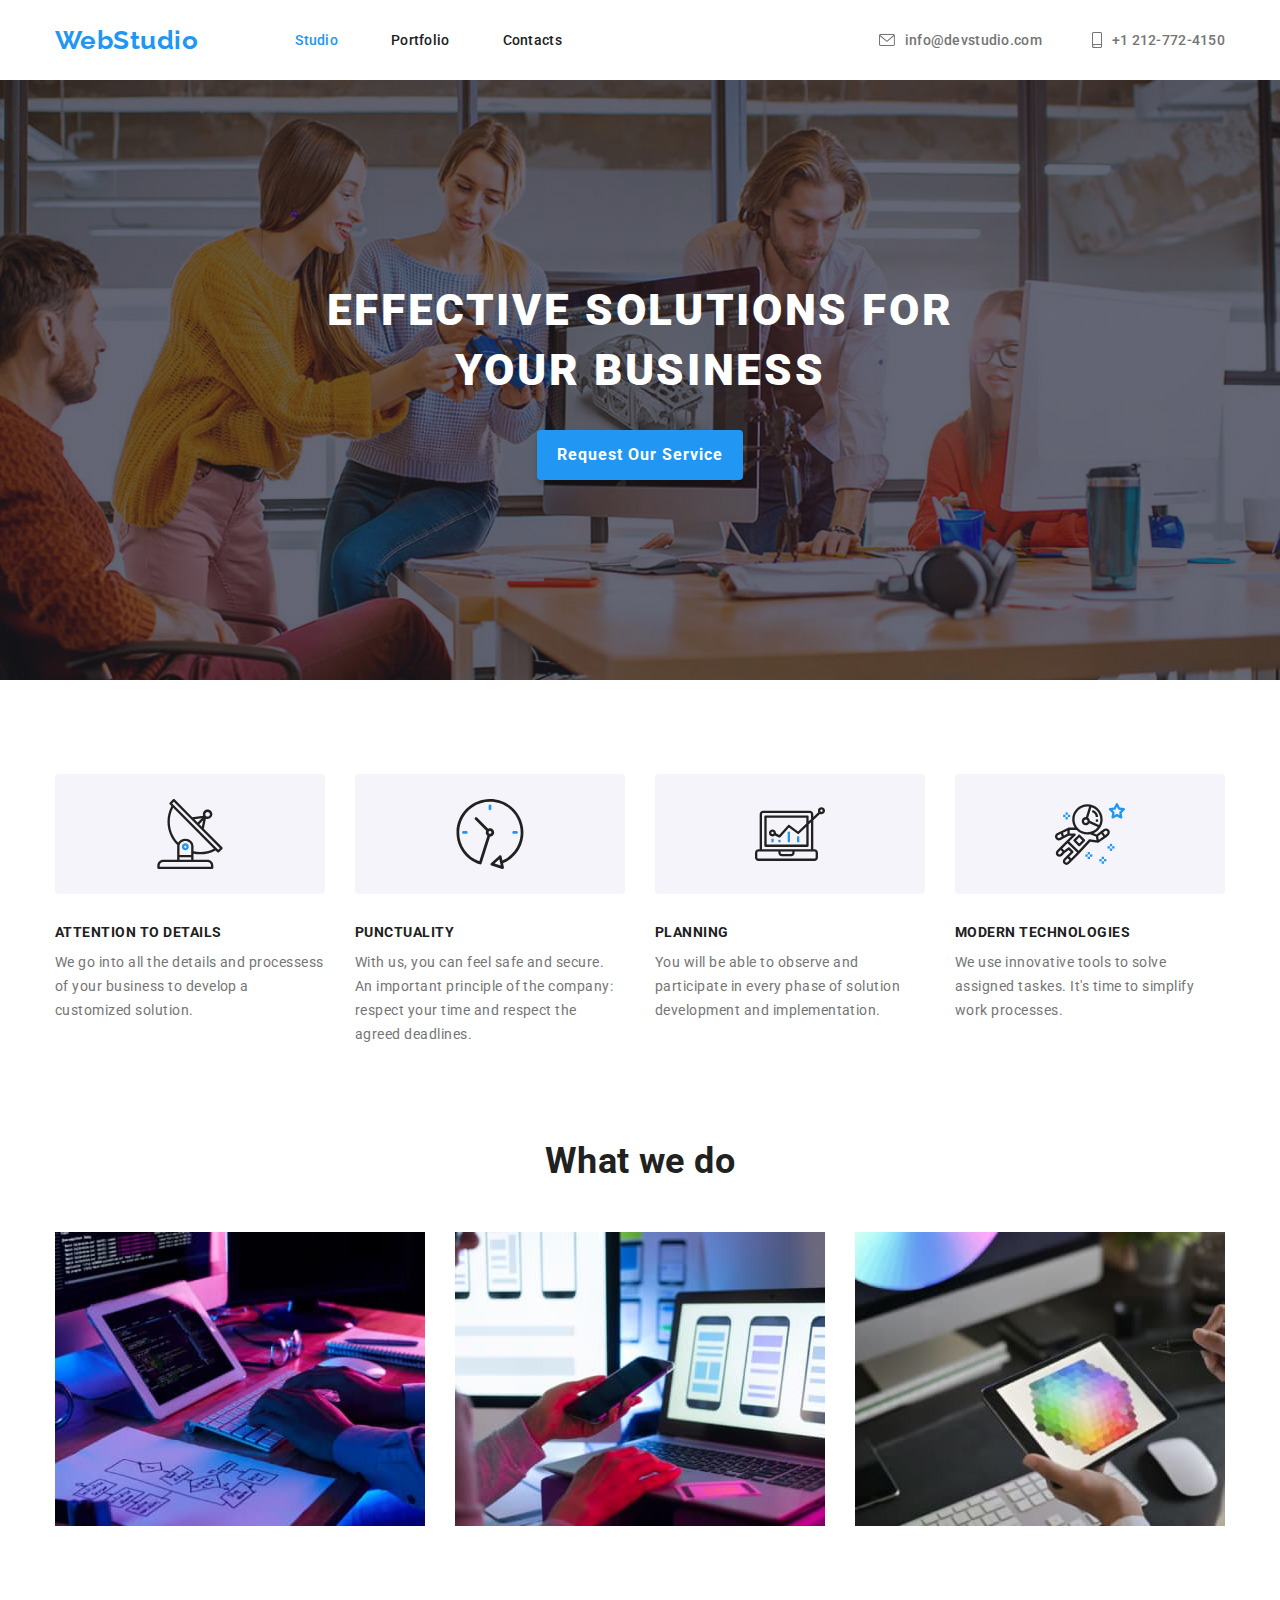
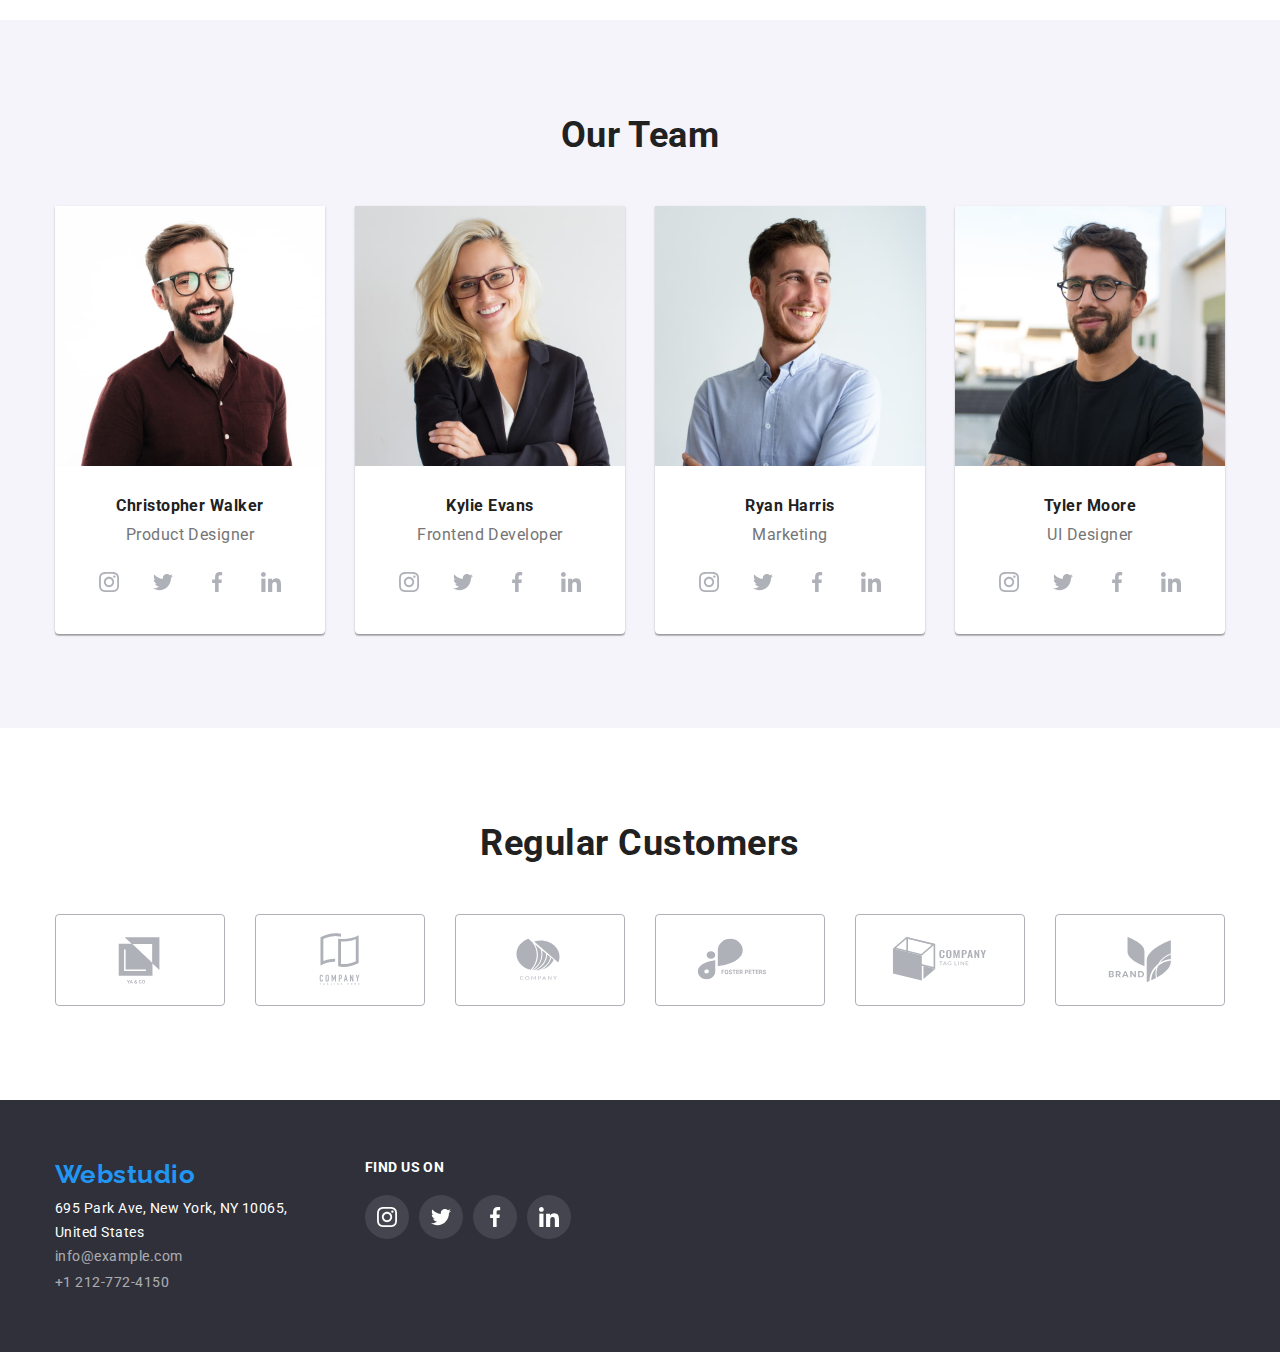
==== index.html @ 39f23f41 "Ini clone from hw4" ====
<!DOCTYPE html>
<html lang="en">
<head>
    <meta charset="UTF-8">
    <meta http-equiv="X-UA-Compatible" content="IE=edge">
    <meta name="viewport" content="width=device-width, initial-scale=1.0">
    <link rel="stylesheet" href="node_modules/modern-normalize/modern-normalize.css">
    <link rel="stylesheet" href="https://fonts.googleapis.com/css2?family=Raleway:wght@700&family=Roboto:wght@400;500;700;900&display=swap"> 
    <link rel="stylesheet" href="./css/style.css">
    <title>Studio</title>
</head>
<body>
    
    <!-- Top Nav Bar -->

    <header>
        <div class="container header-container">
            <a href="./index.html" class="header-logo">WebStudio</a>            
            <nav class="header-navigation">
                <ul class="nav-list">
                    <li class="nav-item">
                        <a href="./index.html" class="nav-link nav-link-current">Studio</a>
                    </li>
                    <li class="nav-item">
                        <a href="./portfolio.html" class="nav-link">Portfolio</a>
                    </li>
                    <li class="nav-item">
                        <a href="#" class="nav-link">Contacts</a>
                    </li>
                </ul>       
            </nav>    
            <ul class="header-contact-list">
                <li class="header-contact-item">
                    <a href="mailto:info@devstudio.com" class="header-contact-link">
                        <svg class="header-contact-link-icon" width="16" height="12">
                            <use href="./images/svgimages/sprite.svg#icon-envelope"></use>
                        </svg>
                        info@devstudio.com
                    </a>
               </li>
                <li class="header-contact-item">
                    <a href="tel:+12127724150" class="header-contact-link">
                        <svg class="header-contact-link-icon" width="10" height="16">
                            <use href="./images/svgimages/sprite.svg#icon-smartphone"></use>
                        </svg>
                        +1 212-772-4150
                    </a>
                </li>
            </ul>
        </div>       
    </header>    
    <main> 

        <!-- Hero Section -->

        <section class="hero-section">
            <div class="container hero-container">
                <h1 class="hero-title">EFFECTIVE SOLUTIONS FOR YOUR BUSINESS</h1>
                <button type="button" class="hero-button">Request Our Service</button>
            </div>
        </section>

       <!-- Features Section -->

        <section class="section">
            <div class="container"> 
                <h2 class="features-title">Our Features</h2>
                <ul class="features-list">
                    <li class="features-item"> 
                        <div class="features-icon-container">
                            <svg class="features-item-icon" width="70" height="70">
                                <use href="./images/svgimages/sprite.svg#icon-antenna"></use>
                            </svg>
                        </div>
                        <h3 class="features-item-title">ATTENTION TO DETAILS</h3>
                        <p class="features-item-text">We go into all the details and processess of your business to develop a customized solution.</p>
                    </li>   
                    <li class="features-item">
                        <div class="features-icon-container">
                            <svg class="features-item-icon" width="70" height="70">
                                <use href="./images/svgimages/sprite.svg#icon-clock"></use>
                            </svg>
                        </div>
                        <h3 class="features-item-title">PUNCTUALITY</h3>
                        <p class="features-item-text">With us, you can feel safe and secure. An important principle of the company: respect your time and respect the agreed deadlines.</p>
                    </li>
                    <li class="features-item">
                        <div class="features-icon-container">
                            <svg class="features-item-icon" width="70" height="70">
                                <use href="./images/svgimages/sprite.svg#icon-diagram"></use>
                            </svg>
                        </div>
                        <h3 class="features-item-title">PLANNING</h3>
                        <p class="features-item-text">You will be able to observe and participate in every phase of solution development and implementation.</p>
                    </li>
                    <li class="features-item">
                        <div class="features-icon-container">
                            <svg class="features-item-icon" width="70" height="70">
                                <use href="./images/svgimages/sprite.svg#icon-astronaut"
                            </svg>
                        </div>
                        <h3 class="features-item-title">MODERN TECHNOLOGIES</h3>
                        <p class="features-item-text">We use innovative tools to solve assigned taskes. It's time to simplify work processes.</p>
                    </li>
                </ul>
            </div>
        </section>

        <!-- What we do section -->
        
        <section class="section what-we-do-section">
            <div class="container">
                <h2 class="section-title">What we do</h2>
                <ul class="what-we-do-list">
                    <li class="what-we-do-item">
                        <img src="./images/mainpageimages/box1.jpg" alt="Optimize for computer" width="370">
                    </li>
                    <li class="what-we-do-item">
                        <img src="./images/mainpageimages/box2.jpg" alt="Optimize for phone" width="370">
                    </li>
                    <li class="what-we-do-item">
                        <img src="./images/mainpageimages/box3.jpg" alt="Optimize for tablet" width="370">
                    </li>
                </ul>
            </div>
        </section>

        <!-- Our Team Section -->
        
        <section class="our-team-section section">
            <div class="container">
                <h2 class="section-title">Our Team</h2>
                <ul class="our-team-list">
                    <li class="our-team-item">
                        <img class="our-team-item-picture" src="./images/mainpageimages/teamcard1.jpg" alt="Smiling guy with glasses" width="270">
                        <h3 class="our-team-item-title">Christopher Walker</h3>
                        <p class="our-team-item-text">Product Designer</p>
                        <ul class="socials-list">
                            <li class="socials-item">
                                <a href="" class="socials-link">
                                    <svg class="socials-icon" width="20" height="20">
                                        <use href="./images/svgimages/sprite.svg#icon-instagram"></use>
                                    </svg>
                                </a>
                            </li>
                            <li class="socials-item">
                                <a href="" class="socials-link">
                                    <svg class="socials-icon" width="20" height="20">
                                        <use href="./images/svgimages/sprite.svg#icon-twitter"></use>
                                    </svg>
                                </a>
                            </li>
                            <li class="socials-item">
                                <a href="" class="socials-link">
                                    <svg class="socials-icon" width="20" height="20">
                                        <use href="./images/svgimages/sprite.svg#icon-facebook"></use>
                                    </svg>
                                </a>
                            </li>
                            <li class="socials-item">
                                <a href="" class="socials-link">
                                    <svg class="socials-icon" width="20" height="20">
                                        <use href="./images/svgimages/sprite.svg#icon-linkedin"></use>
                                    </svg>    
                                </a>
                            </li>
                        </ul>
                    </li>
                    <li class="our-team-item">
                        <img class="our-team-item-picture" src="./images/mainpageimages/teamcard2.jpg" alt="Smiling woman with glasses" width="270">
                        <h3 class="our-team-item-title">Kylie Evans</h3>
                        <p class="our-team-item-text">Frontend Developer</p>
                        <ul class="socials-list">
                            <li class="socials-item">
                                <a href="" class="socials-link">
                                    <svg class="socials-icon" width="20" height="20">
                                        <use href="./images/svgimages/sprite.svg#icon-instagram"></use>
                                    </svg>
                                </a>
                            </li>
                            <li class="socials-item">
                                <a href="" class="socials-link">
                                    <svg class="socials-icon" width="20" height="20">
                                        <use href="./images/svgimages/sprite.svg#icon-twitter"></use>
                                    </svg>
                                </a>
                            </li>
                            <li class="socials-item">
                                <a href="" class="socials-link">
                                    <svg class="socials-icon" width="20" height="20">
                                        <use href="./images/svgimages/sprite.svg#icon-facebook"></use>
                                    </svg>
                                </a>
                            </li>
                            <li class="socials-item">
                                <a href="" class="socials-link">
                                    <svg class="socials-icon" width="20" height="20">
                                        <use href="./images/svgimages/sprite.svg#icon-linkedin"></use>
                                    </svg>
                                </a>
                            </li>
                        </ul>
                    </li>
                    <li class="our-team-item">
                        <img class="our-team-item-picture" src="./images/mainpageimages/teamcard3.jpg" alt="Smiling guy" width="270">
                        <h3 class="our-team-item-title">Ryan Harris</h3>
                        <p class="our-team-item-text">Marketing</p>
                        <ul class="socials-list">
                            <li class="socials-item">
                                <a href="" class="socials-link">
                                    <svg class="socials-icon" width="20" height="20">
                                        <use href="./images/svgimages/sprite.svg#icon-instagram"></use>
                                    </svg>
                                </a>
                            </li>
                            <li class="socials-item">
                                <a href="" class="socials-link">
                                    <svg class="socials-icon" width="20" height="20">
                                        <use href="./images/svgimages/sprite.svg#icon-twitter"></use>
                                    </svg>
                                </a>
                            </li>
                            <li class="socials-item">
                                <a href="" class="socials-link">
                                    <svg class="socials-icon" width="20" height="20">
                                        <use href="./images/svgimages/sprite.svg#icon-facebook"></use>
                                    </svg>
                                </a>
                            </li>
                            <li class="socials-item">
                                <a href="" class="socials-link">
                                    <svg class="socials-icon" width="20" height="20">
                                        <use href="./images/svgimages/sprite.svg#icon-linkedin"></use>
                                    </svg>
                                </a>
                            </li>
                        </ul>
                    </li>
                    <li class="our-team-item">
                        <img class="our-team-item-picture" src="./images/mainpageimages/teamcard4.jpg" alt="Guy smirking" width="270">
                        <h3 class="our-team-item-title">Tyler Moore</h3>
                        <p class="our-team-item-text">UI Designer</p>
                        <ul class="socials-list">
                            <li class="socials-item">
                                <a href="" class="socials-link">
                                    <svg class="socials-icon" width="20" height="20">
                                        <use href="./images/svgimages/sprite.svg#icon-instagram"></use>
                                    </svg>
                                </a>
                            </li>
                            <li class="socials-item">
                                <a href="" class="socials-link">
                                    <svg class="socials-icon" width="20" height="20">
                                        <use href="./images/svgimages/sprite.svg#icon-twitter"></use>
                                    </svg>
                                </a>
                            </li>
                            <li class="socials-item">
                                <a href="" class="socials-link">
                                    <svg class="socials-icon" width="20" height="20">
                                        <use href="./images/svgimages/sprite.svg#icon-facebook"></use>
                                    </svg>
                                </a>
                            </li>
                            <li class="socials-item">
                                <a href="" class="socials-link">
                                    <svg class="socials-icon" width="20" height="20">
                                        <use href="./images/svgimages/sprite.svg#icon-linkedin"></use>
                                    </svg>
                                </a>
                            </li>
                        </ul>
                    </li>
                </ul>
            </div>
        </section>

        <!-- Customers Section -->

        <section class="customer-section section">
            <div class="container">
                <h2 class="section-title">Regular Customers</h2>
                <ul class="customer-list">
                    <li class="customer-item">
                        <a href="" class="customer-link">
                            <svg class="customer-icon" width="106" height="60">
                                <use href="./images/svgimages/sprite.svg#icon-logo1"></use>
                            </svg>
                        </a>
                    </li>
                    <li class="customer-item">
                        <a href="" class="customer-link">
                            <svg class="customer-icon" width="106" height="60">
                                <use href="./images/svgimages/sprite.svg#icon-logo2"></use> 
                            </svg>
                        </a>
                    </li>
                    <li class="customer-item">
                        <a href="" class="customer-link">
                            <svg class="customer-icon" width="106" height="60">
                                <use href="./images/svgimages/sprite.svg#icon-logo3"></use> 
                            </svg>
                        </a>
                    </li>
                    <li class="customer-item">
                        <a href="" class="customer-link">
                            <svg class="customer-icon" width="106" height="60">
                                <use href="./images/svgimages/sprite.svg#icon-logo4"></use> 
                            </svg>
                        </a>
                    </li>
                    <li class="customer-item">
                        <a href="" class="customer-link">
                            <svg class="customer-icon" width="106" height="60">
                                <use href="./images/svgimages/sprite.svg#icon-logo5"></use> 
                            </svg>
                        </a>
                    </li>
                    <li class="customer-item">
                        <a href="" class="customer-link">
                            <svg class="customer-icon" width="106" height="60">
                                <use href="./images/svgimages/sprite.svg#icon-logo6"></use> 
                            </svg>
                        </a>
                    </li>
                </ul>
            </div>   
        </section>
    </main>

    <!-- Bottom Nav Bar -->

    <footer class="footer-section">    
        <div class="container footer-container">
            <div class="footer-contact-container">
                <a href="./index.html" class="footer-logo">Webstudio</a>
                <address class="footer-address">
                    <a href="https://goo.gl/maps/pZUgdTMqykUNrWZ28" target="_blank" class="footer-address-link">
                        695 Park Ave, New York, NY 10065, United States
                    </a>
                    <ul class="footer-contact-list">
                        <li class="footer-contact-item">
                            <a href="mailto:info@example.com" class="footer-contact-link">info@example.com</a>
                        </li>
                        <li class="footer-contact-item">
                            <a href="tel:+12127724150" class="footer-contact-link">+1 212-772-4150</a>
                        </li>
                    </ul>
                </address>
            </div>
            <div class="footer-socials-container">
                <h4 class="footer-socials-title">Find us on</h4>
                <ul class="footer-socials-list">
                    <li class="footer-socials-item">
                        <a href="" class="footer-socials-link">
                            <svg class="footer-socials-icon" width="20" height="20">
                                <use href="./images/svgimages/sprite.svg#icon-instagram"></use>
                            </svg>
                        </a>
                    </li>
                    <li class="footer-socials-item">
                        <a href="" class="footer-socials-link">
                            <svg class="footer-socials-icon" width="20" height="20">
                                <use href="./images/svgimages/sprite.svg#icon-twitter"></use>
                            </svg>
                        </a>
                    </li>
                    <li class="footer-socials-item">
                        <a href="" class="footer-socials-link">
                            <svg class="footer-socials-icon" width="20" height="20">
                                <use href="./images/svgimages/sprite.svg#icon-facebook"></use>
                            </svg>
                        </a>
                    </li>
                    <li class="footer-socials-item">
                        <a href="" class="footer-socials-link">
                            <svg class="footer-socials-icon" width="20" height="20">
                                <use href="./images/svgimages/sprite.svg#icon-linkedin"></use>
                            </svg>
                        </a>
                    </li>
                </ul>
            </div>  
        </div>
    </footer>
</body>
</html>
---- css/style.css ----
:root {
    --primary-title-color: #212121;
    --primary-text-color: #212121;
    --secondary-title-color: #FFF;
    --secondary-text-color: #757575;
    --background-dark-color: #2F303A;
    --background-light-color: #F5F4FA;
    --accent-color: #2196F3;  
    --accent-dark-color: #014379;
    --icon-color: #AFB1B8;
    --card-gap: 30px;
}

/* Global Styles */

* {
    padding: 0;
    margin: 0;
    box-sizing: border-box;
  }

  p, h1, h2, h3, h4, h5, h6 {
    margin-top: 0;
    margin-bottom: 0;
  }

body {
    font-family: 'Roboto', sans-serif; 
    font-weight: 500;
    letter-spacing: 0.03em;
    color: var(--primary-text-color);
}

a {
    text-decoration: none;
}

ul {
    list-style: none;
    margin-top: 0;
    margin-bottom: 0;
    padding-left: 0;
}

img {
    display: block;
    max-width: 100%;
    height: auto;
}

.container {
    width: 1200px;
    padding-left: 15px;
    padding-right: 15px;
    margin: 0 auto;
  }

.section {
      padding-top: 94px;
      padding-bottom: 94px;
  }

.section-title {
      font-weight: 700;
      font-size: 36px;
      line-height: calc(42/36);
      text-align: center;
      color: var(--primary-title-color);
      margin-bottom: 50px;
  }

/* Header */

.header-container {
    display: flex;
    align-items: center;
}

.header-logo {  
    font-family: 'Raleway';
    font-weight: 700;
    font-size: 26px;   
    line-height: calc(31/26);
    color: var(--accent-color); 
    margin-right: 97px;
}

.header-logo:hover, header.logo:focus {
    color: var(--accent-dark-color)
}

.nav-list {
    display: flex;
}

.nav-item:not(:last-child) {
    margin-right: 53px;
}

.nav-link{
    font-family: 'Roboto';
    font-size: 14px;
    line-height: calc(16/14);
    letter-spacing: 0.02em;
    color: var(--primary-text-color);
    padding: 32px 0;
    display: block;
}

.nav-link:hover, 
.nav-link:focus {
    color: var(--accent-color);
}

.nav-link-current {
    color: var(--accent-color);
}


.header-contact-list {
    display: flex;
    margin-left: auto;
}

.header-contact-item:not(:last-child) {
    margin-right: 50px;
}

.header-contact-link {
    font-style: normal;
    font-size: 14px;
    line-height: calc(16/14);
    letter-spacing: 0.02em;
    color: var(--secondary-text-color);
    padding: 32px 0;
    display: flex;
    align-items: center;
}

.header-contact-link:hover,
.header-contact-link:focus {
    color: var(--accent-color)
}

.header-contact-link-icon {
    margin-right: 10px;
    fill: currentcolor;
}
/* Hero */

.hero-section {
    background-color: var(--background-dark-color);
    padding: 200px 0; 
    background-image: 
    linear-gradient(rgba(47, 48, 58, 0.4), 
    rgba(47, 48, 58, 0.4)), 
    url(../images/mainpageimages/hero-background.jpg);  
    background-repeat: no-repeat;
    background-position: center;
    background-size: cover;
}

.hero-container {
    display: flex;
    flex-direction: column;
    justify-content: center;
    align-items: center;
}

.hero-title {
    font-weight: 900;
    font-size: 44px;
    line-height: calc(60/44);
    text-align: center;
    letter-spacing: 0.06em;
    text-transform: uppercase;
    color: var(--secondary-title-color);
    display: inline-block;
    width: 696px;
    margin-bottom: 30px;
}

.hero-button {
    font-family: 'Roboto';
    font-style: normal;
    font-weight: 700;
    font-size: 16px;
    line-height: calc(30/16);
    text-align: center;
    letter-spacing: 0.06em;
    color: var(--secondary-title-color);
    background-color: var(--accent-color);
    box-shadow: 0px 4px 4px rgba(0, 0, 0, 0.15);
    border-radius: 4px;
    cursor: pointer;
    display: inline-block;
    border: none;
    padding: 10px 20px;
}

.hero-button:hover,
.hero-button:focus {
    color: var(--accent-color);
    background-color: var(--accent-dark-color);
}

/* Features */

.features-title {
     position: absolute;
      width: 1px;
      height: 1px;
      margin: -1px;
      border: 0;
      padding: 0;
      white-space: nowrap;
      clip-path: inset(100%);
      clip: rect(0 0 0 0);
      overflow: hidden;
}

.features-list {
    display: flex;
    justify-content: center;
}

.features-item {
    display: inline-block;
    width: 270px;
}

.features-item:not(:last-child) {
    margin-right: 30px;
}

.features-icon-container {
    display: flex;
    height: 120px;
    justify-content: center;
    align-items: center;
    background-color: var(--background-light-color);
    border-radius: 4px;
    margin-bottom: 30px;
}

.features-item-title {
    font-weight: 700;
    font-size: 14px;
    line-height: calc(16/14);
    text-transform: uppercase;
    color: var(--primary-title-color);
    margin-bottom: 10px;
}

.features-item-text {
    font-weight: 400;
    font-size: 14px;
    line-height: calc(24/14);
    color: var(--secondary-text-color);
}

/* What we do */

.what-we-do-section {
    padding-top: 0px;
}

.what-we-do-list {
    display: flex;
    justify-content: center;
}

.what-we-do-item:not(:last-child) {
    margin-right: 30px;
}
/* Our Team */

.our-team-section {
    background-color: var(--background-light-color);
}

.our-team-list {
    background-color: var(--background-light-color);
    display: flex;
    justify-content: center;
}

.our-team-item {
    background: var(--secondary-title-color);
    box-shadow: 0px 1px 3px rgba(0, 0, 0, 0.12), 0px 1px 1px rgba(0, 0, 0, 0.14), 0px 2px 1px rgba(0, 0, 0, 0.2);
    border-radius: 0px 0px 4px 4px;
    display: flex;
    flex-direction: column;
    width: 270px;
}

.our-team-item:not(:last-child) {
    margin-right: 30px;
}

.our-team-item-picture {
    margin-bottom: 30px;
}

.our-team-item-title {
    font-size: 16px;
    line-height: calc(19/16);
    text-align: center;
    color: var(--primary-title-color);
    margin-bottom: 10px;
}

.our-team-item-text {
    font-weight: 400;
    font-size: 16px;
    line-height: calc(19/16);
    text-align: center;
    color: var(--secondary-text-color);
    margin-bottom: 16px;
}

.socials-list {
    display: flex;
    justify-content: center;
    margin-bottom: 30px;
}

.socials-item:not(:last-child) {
    margin-right: 10px;
}

.socials-link {
    width: 44px;
    height: 44px;
    background-color: var(--secondary-title-color);
    color: var(--icon-color);
    display: flex;
    align-items: center;
    justify-content: center;
    border-radius: 50%;
}

.socials-link:hover,
.socials-link:focus {
    background-color: var(--accent-color);
    color: var(--secondary-title-color);
}

.socials-icon {
    fill: currentColor;
}

/* Customer section */

.customer-list {
    display: flex;
    justify-content: center;
}

.customer-item:not(:last-child) {
    margin-right: 30px;
}

.customer-link {
    width: 170px;
    height: 92px;
    background-color: var(--secondary-title-color);
    color: var(--icon-color);
    display: flex;
    align-items: center;
    justify-content: center;
    border: 1px solid var(--icon-color);
    border-radius: 4px;
}

.customer-link:hover,
.customer-link:focus {
    color: var(--accent-color);
    border-color: var(--accent-color);
}

.customer-icon {
    fill: currentcolor;
}

/* Footer */

.footer-section {
    background-color: var(--background-dark-color);
    height: 252px;
    display: flex;
    flex-direction: column;
    justify-content: center;
}

.footer-container {
    display: flex;
}

.footer-contact-container {
    margin-right: 70px;
}

.footer-logo {
    font-family: 'Raleway';
    font-weight: 700;
    font-size: 26px;
    line-height: calc(31/26);
    color: var(--accent-color);
    margin-bottom: 6px;
    display: block;
}

.footer-logo:hover, .footer-logo:focus {
    color: var(--accent-dark-color);
}

.footer-address {
    font-style: normal;
        width: 240px;
}
.footer-address-link {
    font-weight: 400;
    font-size: 14px;
    line-height: calc(24/14);
    color: var(--secondary-title-color);
    margin-bottom: 2px;
}

.footer-address-link:hover,
.footer-address-link:focus {
    color: var(--accent-color);
}

.footer-contact-item:not(:last-child) {
    margin-bottom: 2px;
}

.footer-contact-link {
    font-weight: 400;
    font-size: 14px;
    line-height: calc(24/14);
    color: var(--secondary-title-color);
    opacity: 0.6;
}

.footer-contact-link:hover,
.footer-contact-link:focus {
    color: var(--accent-color);
}

.footer-socials-container {
    display: flex;
    flex-direction: column;
}

.footer-socials-title {
    font-weight: 700;
    font-size: 14px;
    line-height: calc(16/14);
    letter-spacing: 0.03em;
    text-transform: uppercase;
    color: var(--secondary-title-color);
    margin-bottom: 20px;
}

.footer-socials-list {
    display: flex;
    justify-content: center;
}

.footer-socials-item:not(:last-child) {
    margin-right: 10px;
}

.footer-socials-link {
    width: 44px;
    height: 44px;
    background-color: rgba(255, 255, 255, 0.1);
    color: var(--secondary-title-color);
    display: flex;
    align-items: center;
    justify-content: center;
    border-radius: 50%;
}

.footer-socials-link:hover,
.footer-socials-link:focus {
    background-color: var(--accent-color);
}

.footer-socials-icon {
    fill: currentColor;
}

/* Portfolio Page*/

/* Our Portfolio */

.portfolio-button-bar-section {
    margin-bottom: 50px;
    padding-bottom: none;
}

.portfolio-button-bar-title {
    position: absolute;
    width: 1px;
    height: 1px;
    margin: -1px;
    border: 0;
    padding: 0;
    white-space: nowrap;
    clip-path: inset(100%);
    clip: rect(0 0 0 0);
    overflow: hidden;
}

.portfolio-button-bar-list {
    display: flex;
    justify-content: center;
    margin-bottom: 50px;
}

.portfolio-button-bar-item:not(:last-child) {
    margin-right: 8px;
}

.portfolio-button {
    font-family: 'Roboto';
    font-weight: 500;
    font-size: 16px;
    line-height: calc(26/16);
    letter-spacing: 0.06em;
    text-align: center;
    cursor: pointer;
    color: var(--primary-title-color);
    background-color: var(--background-light-color);
    border-radius: 4px;
    padding: 6px 26px;
    border: none;
}

.portfolio-button:hover,
.portfolio-button:focus {
    background-color: var(--accent-color);
    color: var(--secondary-title-color);
    box-shadow: 0px 3px 1px rgba(0, 0, 0, 0.1), 0px 1px 2px rgba(0, 0, 0, 0.08), 0px 2px 2px rgba(0, 0, 0, 0.12);
    border-radius: 4px;
}

/* Portfolio Card Section */

.portfolio-card-list {
    display: flex;
    flex-wrap: wrap;
    margin-top: calc(-1 * var(--card-gap));
    margin-left: calc(-1 * var(--card-gap));
}

.portfolio-card-item {
    flex-basis: calc(100% / 3 - var(--card-gap));
    margin-top: var(--card-gap);
    margin-left: var(--card-gap);
    background-color: var(--secondary-title-color);
    border: 1px solid #EEEEEE;
}

.portfolio-card-item-title {
    font-weight: 700;
    font-size: 18px;
    line-height: calc(36/18);
    letter-spacing: 0.06em;
    color: var(--primary-title-color);
    margin: 20px 0 4px 24px;
}

.portfolio-card-item-text {
    font-weight: 400;
    font-size: 16px;
    line-height: calc(30/16);
    color: var(--secondary-text-color);
    margin-left: 24px;
}
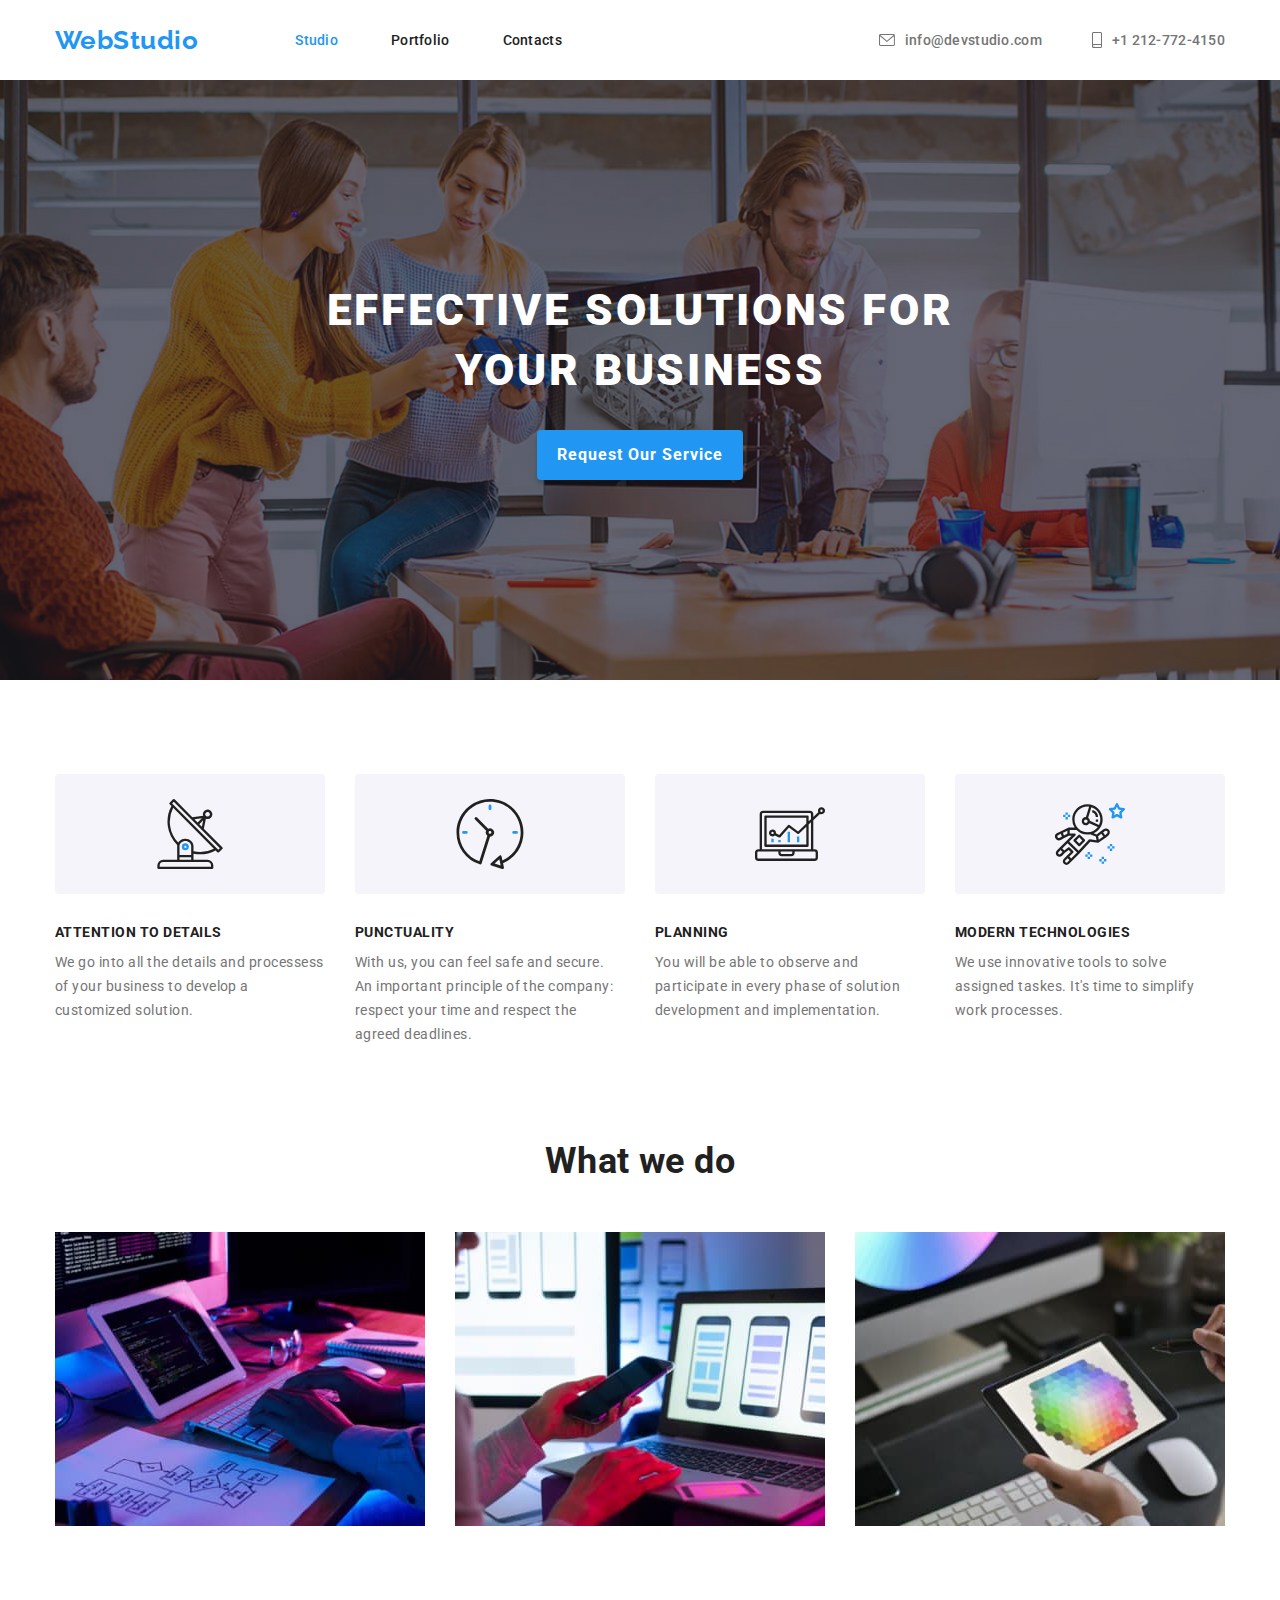
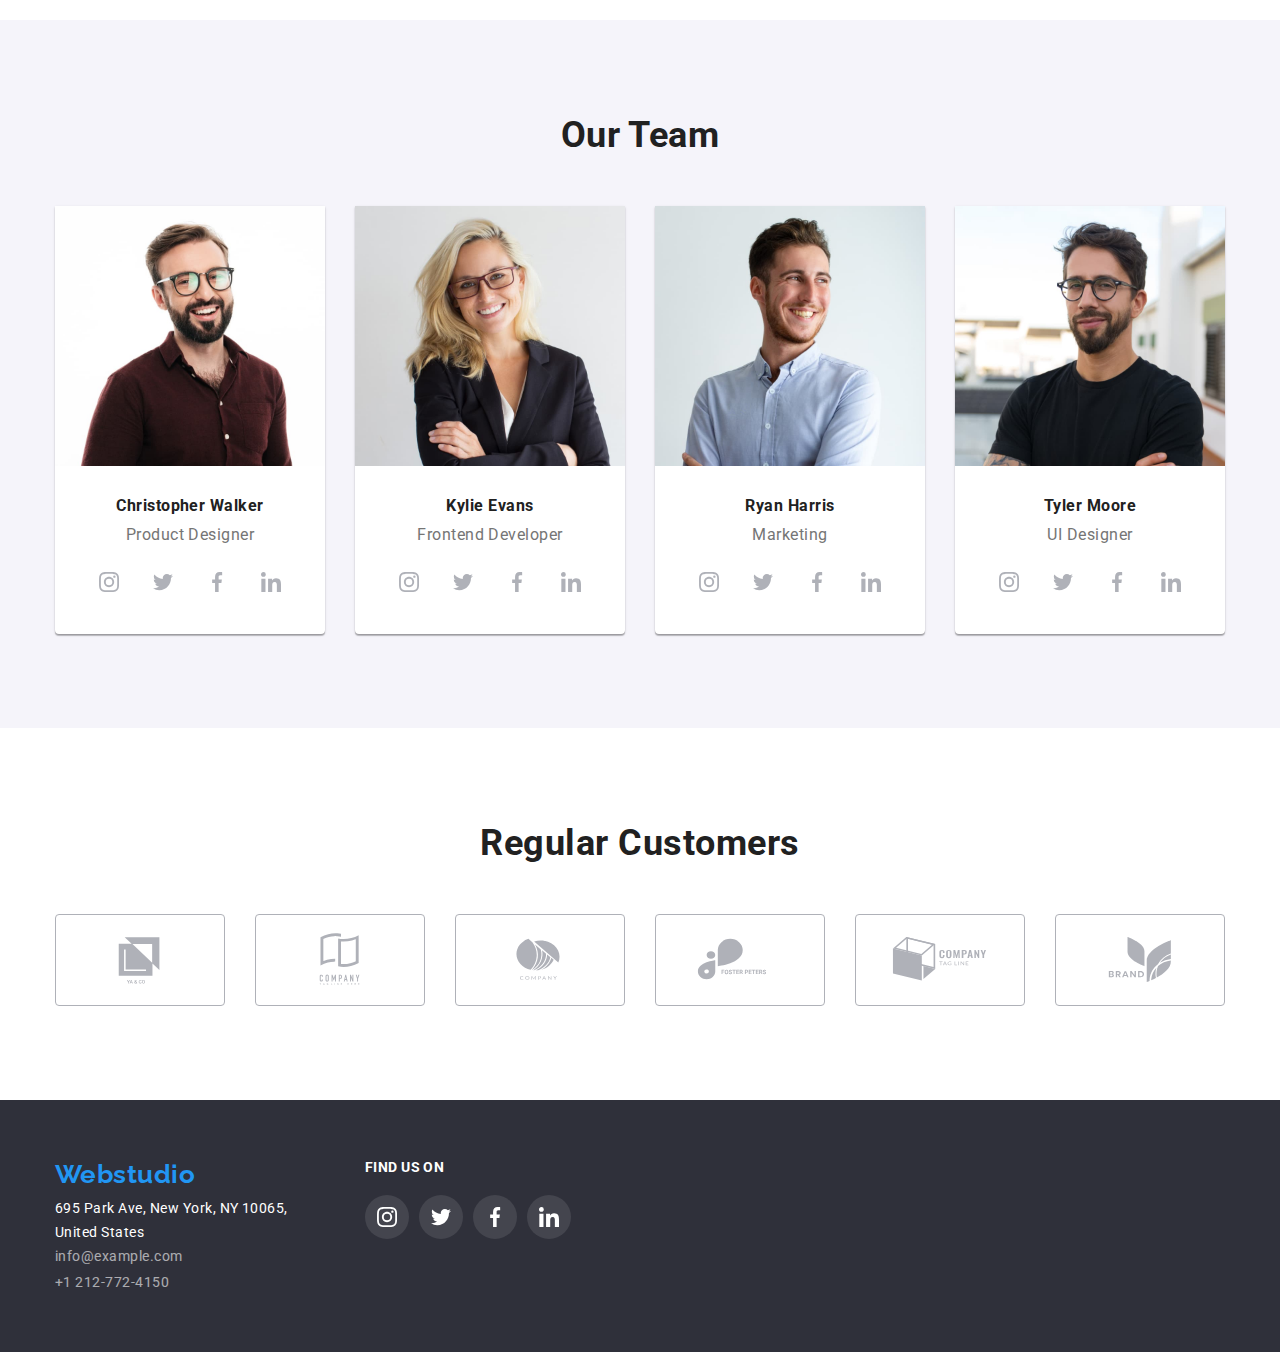
==== commit 507605ba: "WiP" ====
--- a/index.html
+++ b/index.html
@@ -383,5 +383,6 @@
             </div>  
         </div>
     </footer>
+    <script src="./js/modal.js"></script>
 </body>
 </html>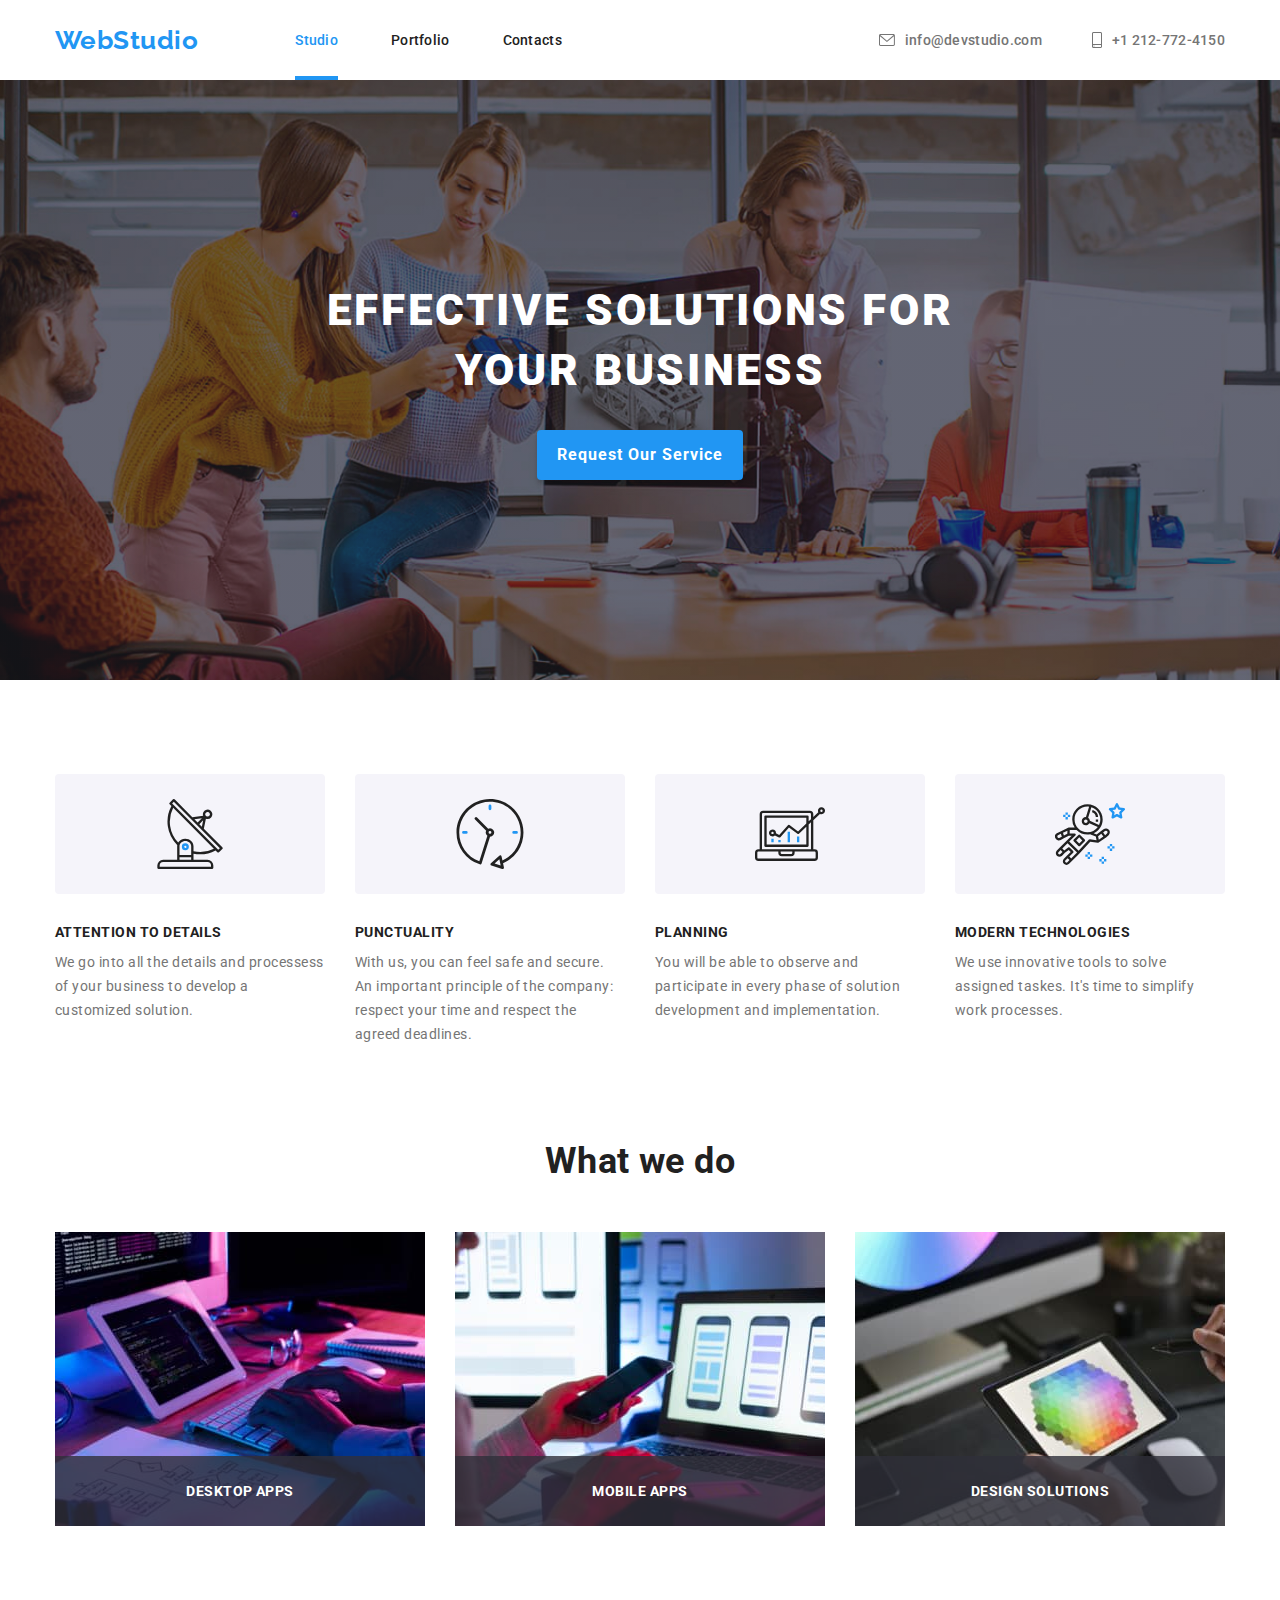
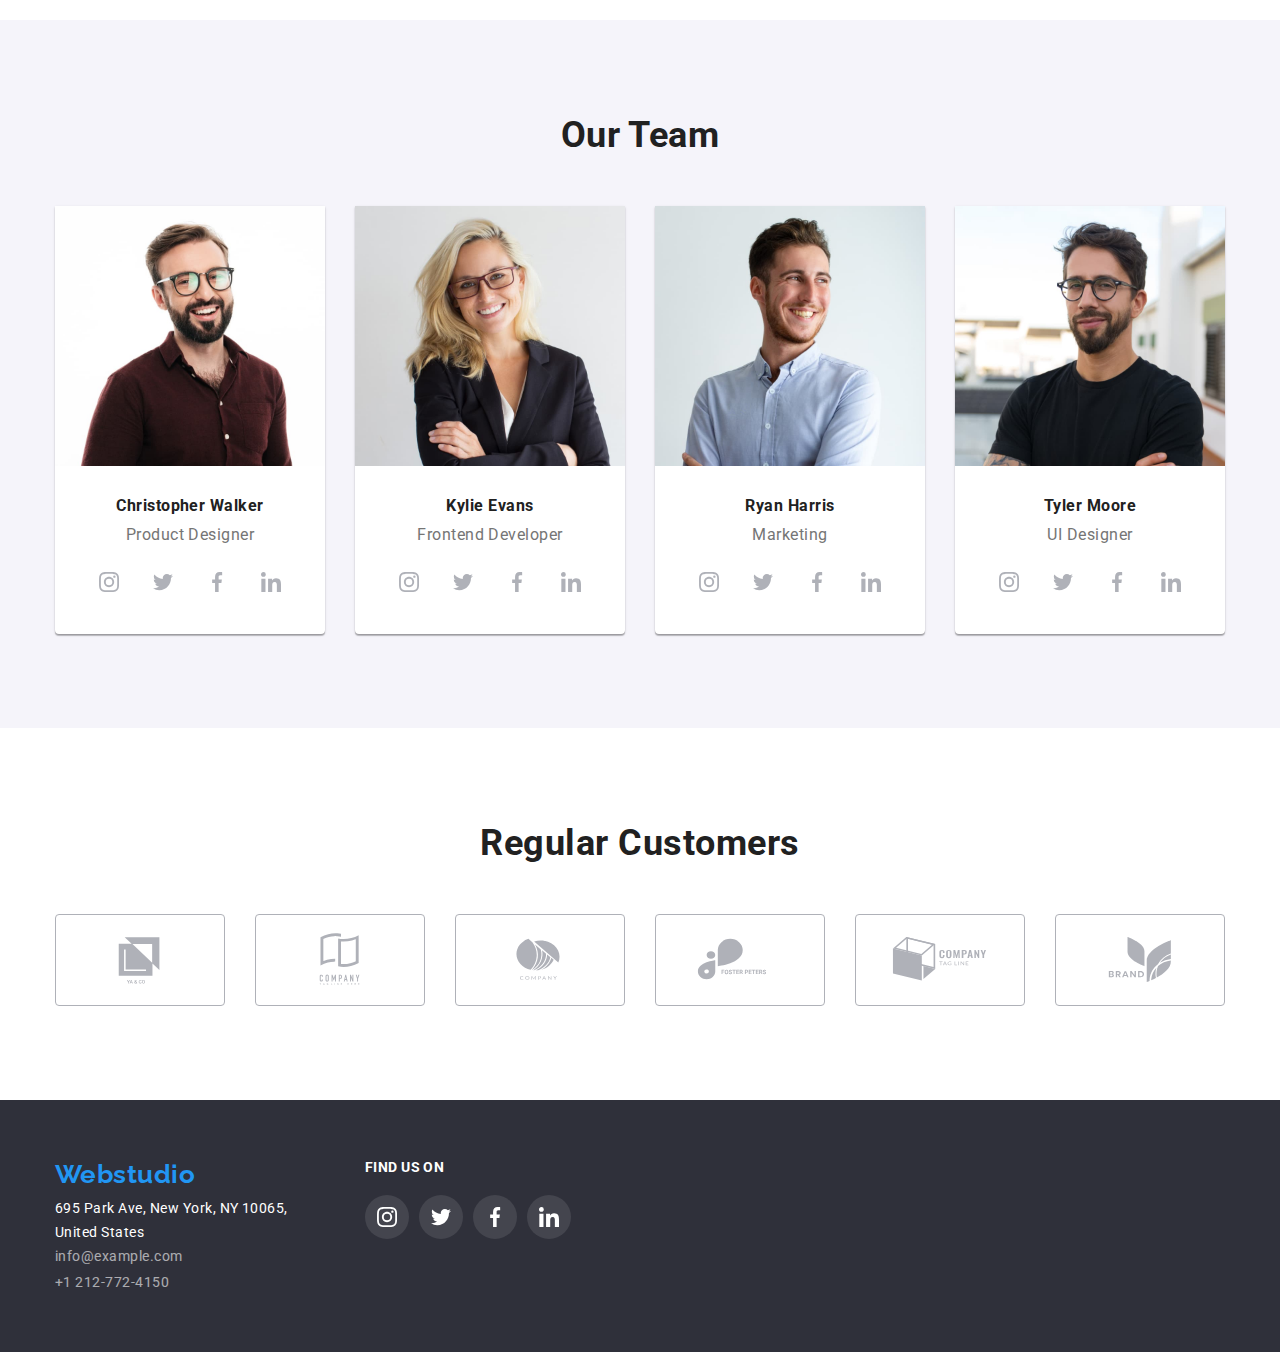
==== commit 94352aaa: "updated" ====
--- a/index.html
+++ b/index.html
@@ -114,12 +114,21 @@
                 <ul class="what-we-do-list">
                     <li class="what-we-do-item">
                         <img src="./images/mainpageimages/box1.jpg" alt="Optimize for computer" width="370">
+                        <div class="what-we-do-item-overlay">
+                            <p>desktop apps</p>
+                        </div>
                     </li>
                     <li class="what-we-do-item">
                         <img src="./images/mainpageimages/box2.jpg" alt="Optimize for phone" width="370">
+                        <div class="what-we-do-item-overlay">
+                            <p>mobile apps</p>
+                        </div>
                     </li>
                     <li class="what-we-do-item">
                         <img src="./images/mainpageimages/box3.jpg" alt="Optimize for tablet" width="370">
+                        <div class="what-we-do-item-overlay">
+                            <p>design solutions</p>
+                        </div>
                     </li>
                 </ul>
             </div>
--- a/css/style.css
+++ b/css/style.css
@@ -114,8 +114,18 @@
 
 .nav-link-current {
     color: var(--accent-color);
-}
-
+    position: relative;
+}
+
+.nav-link-current::after {
+    content: '';
+    position: absolute;
+    height: 4px;
+    bottom: 0;
+    right: 0;
+    width: 100%;
+    background: var(--accent-color)
+}
 
 .header-contact-list {
     display: flex;
@@ -270,9 +280,32 @@
     justify-content: center;
 }
 
+.what-we-do-item {
+    position: relative;
+}
+
 .what-we-do-item:not(:last-child) {
     margin-right: 30px;
 }
+
+.what-we-do-item-overlay {
+    position: absolute;
+    height: 70px;
+    width: 100%;
+    background: rgba(47, 48, 58, 0.8);
+    bottom: 0;
+}
+
+.what-we-do-item-overlay>p {
+    color: var(--secondary-title-color);
+    font-weight: 700;
+    font-size: 14px;
+    line-height: calc(16/14);
+    text-align: center;
+    text-transform: uppercase;
+    margin-top: 27px;
+}
+
 /* Our Team */
 
 .our-team-section {
@@ -563,6 +596,51 @@
     margin-left: var(--card-gap);
     background-color: var(--secondary-title-color);
     border: 1px solid #EEEEEE;
+    position: relative;
+    overflow: hidden;
+}
+
+.portfolio-card-overlay {
+    color: var(--secondary-title-color);
+    position: absolute;
+    z-index: 1;
+    background: rgba(33, 150, 243, 0.9);
+    width: 100%;
+    height: 294px;
+    transform: translateY(0%);
+    transition: transform 250ms cubic-bezier(0.4, 0, 0.2, 1);
+    display: flex;
+    justify-content: center;
+    top: 294px;
+}
+
+.portfolio-card-overlay>p {
+    width: 322px;
+    margin-top: 63px;
+    font-weight: 400;
+    font-size: 18px;
+    line-height: calc(28/18);
+}
+
+.portfolio-card-item:hover .portfolio-card-overlay,
+.portfolio-card-item:focus .portfolio-card-overlay {
+    transform: translateY(-100%);
+    transition: transform 250ms cubic-bezier(0.4, 0, 0.2, 1);
+}
+
+.portfolio-card-item:hover,
+.portfolio-card-item:focus {
+box-shadow: 0px 1px 1px rgba(0, 0, 0, 0.12),
+0px 4px 4px rgba(0, 0, 0, 0.06),
+1px 4px 6px rgba(0, 0, 0, 0.16);
+}
+
+.portfolio-card-textbox {
+    position: relative;
+    z-index: 2;
+    background-color: var(--secondary-title-color);
+    display: flex;
+    flex-direction: column;
 }
 
 .portfolio-card-item-title {
@@ -571,7 +649,8 @@
     line-height: calc(36/18);
     letter-spacing: 0.06em;
     color: var(--primary-title-color);
-    margin: 20px 0 4px 24px;
+    margin-top: 20px;
+    margin-left: 24px;
 }
 
 .portfolio-card-item-text {
@@ -579,7 +658,9 @@
     font-size: 16px;
     line-height: calc(30/16);
     color: var(--secondary-text-color);
+    margin-top: 4px;
     margin-left: 24px;
-}
-
-
+    margin-bottom: 20px;
+}
+
+
